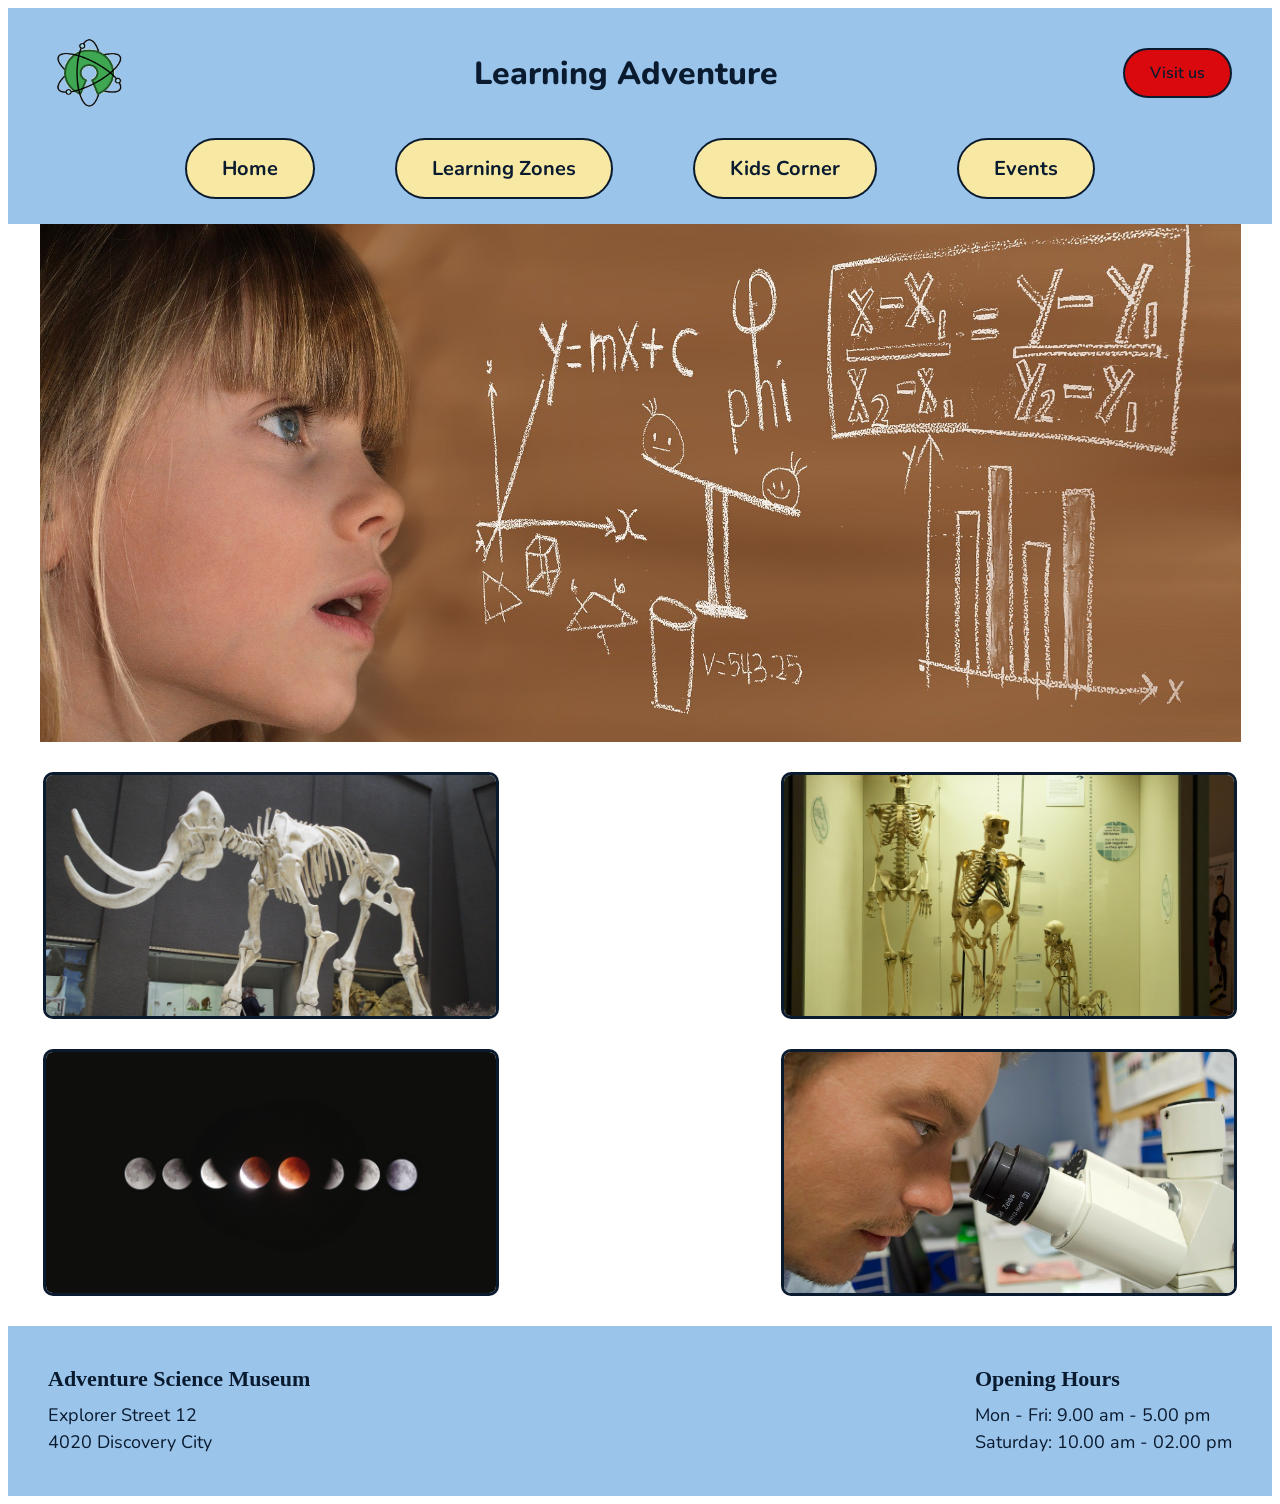
==== index.html @ d06a7a04 "update site" ====
<!DOCTYPE html>
<html lang="no">
<head>
    <meta charset="UTF-8">
    <title>Learning Adventure</title>

    <link rel="stylesheet" href="Styles/styles.css">
    <link rel="stylesheet" href="Styles/style-index.css">

    <link rel="preconnect" href="https://fonts.googleapis.com">
    <link rel="preconnect" href="https://fonts.gstatic.com" crossorigin>

    <link href="https://fonts.googleapis.com/css2?family=Nunito:wght@400;700;800&display=swap" rel="stylesheet">
    <link rel="icon" type="image/png" href="Images/favicon.ico">

</head>

<body>

<header class="main-header">

    <div class="top-row">
        <div class="logo">
    <img src="Images/Logo.png" alt="Logo for Learning Adventure">
</div>

        <h1>Learning Adventure</h1>

        <a href="Visit-us.html" class="visit-btn">Visit us</a>
    </div>

    <!-- Hamburger-knapp -->
    <input type="checkbox" id="menu-toggle">

    <label for="menu-toggle" class="hamburger">
        ☰
    </label>

    <!-- Navigasjon -->
    <nav class="nav-bar">
        <a href="index.html">Home</a>
        <a href="the-learning-zone.html">Learning Zones</a>
        <a href="kids-corner.html">Kids Corner</a>
        <a href="events.html">Events</a>
    </nav>

</header>
<div class="math-image">
    <img src="Images/Mathchild.jpg" alt="Math child learning image">
</div>
<div class="image-grid">

    <a href="the-learning-zone.html" class="grid-item">
        <img src="Images/mammoth.jpg" alt="Mammoth">
    </a>

    <a href="the-learning-zone.html" class="grid-item">
        <img src="Images/skeleton.jpg" alt="Skeleton">
    </a>

    <a href="the-learning-zone.html" class="grid-item">
        <img src="Images/celso.jpg" alt="Celso">
    </a>

    <a href="the-learning-zone.html" class="grid-item">
        <img src="Images/people.jpg" alt="People">
    </a>

</div>

</body>
<footer class="main-footer">

    <div class="footer-section">
        <h3>Adventure Science Museum</h3>
        <p>Explorer Street 12<br>
        4020 Discovery City</p>
    </div>

    <div class="footer-section">
        <h3>Opening Hours</h3>
        <p>Mon - Fri: 9.00 am - 5.00 pm<br>
        Saturday: 10.00 am - 02.00 pm</p>
    </div>

</footer>
</html>
---- Styles/styles.css ----
h1 {
    font-family: 'Nunito', sans-serif;
    font-weight: 800;
}

h2 {
    font-family: 'Nunito', sans-serif;
    font-weight: 700;
}

p,
a {
    font-family: 'Nunito', sans-serif;
    font-weight: 400;
}

/* Farger */
:root {
    --header-bg: #9AC4EA;
    --pill-bg: #F7E8A4;
    --text-color: #0A1A2F;
}

/* Hele headeren */
.main-header {
    background-color: var(--header-bg);
    color: var(--text-color);
    padding: 25px 40px;
    display: flex;
    flex-direction: column;
    gap: 25px;
}

/* Øverste rad */
.top-row {
    display: flex;
    justify-content: space-between;
    align-items: center;
}
.logo img {
    width: 80px;
    height: 80px;
    display: block;
}
/* Logo */
.logo {
    font-size: 24px;
    font-weight: 700;
}
@media (max-width: 768px) {

    .top-row {
        display: flex;
        justify-content: space-between;
        align-items: center;
    }

    .logo {
        margin-right: auto;
    }

    .logo img {
        width: 70px;
        height: auto;
    }

    .main-header h1 {
        display: none;
    }

    .visit-btn {
        display: none;
    }
}

/* H1 */
.main-header h1 {
    font-size: 32px;
    font-weight: 800;
    margin: 0;
}

/* Visit us-knapp */
.visit-btn {
    background-color: #D9090D;
    color: var(--text-color);
    padding: 12px 25px;
    border-radius: 50px;
    font-weight: 600;
    text-decoration: none;
    border: 2px solid var(--text-color);
}

/* Desktop-menyn */
.nav-bar {
    display: flex;
    justify-content: center;
    gap: 80px;
}

.nav-bar a {
    background-color: var(--pill-bg);
    color: var(--text-color);
    padding: 15px 35px;
    border-radius: 50px;
    font-size: 20px;
    font-weight: 700;
    text-decoration: none;
    border: 2px solid var(--text-color);
}

/* Skjuler checkboxen */
#menu-toggle {
    display: none;
}

/* Skjuler hamburger på desktop */
.hamburger {
    display: none;
}

/* MOBIL */
@media (max-width: 768px) {

    .top-row {
        flex-direction: column;
        gap: 15px;
        text-align: center;
    }

    .main-header {
        padding: 20px;
    }

    /* Viser hamburger */
    .hamburger {
        display: block;
        font-size: 2.5rem;
        cursor: pointer;
        text-align: center;
        color: var(--text-color);
        width: 100%;
        text-align: right;
        padding-right: 10px;
        box-sizing: border-box;
    }

    /* Skjuler vanlig meny */
    .nav-bar {
        display: none;
        flex-direction: column;
        align-items: center;
        gap: 20px;
        width: 100%;
        margin-top: 15px;
    }

    /* Viser meny når hamburger trykkes */
    #menu-toggle:checked + .hamburger + .nav-bar {
        display: flex;
    }

    .nav-bar a {
        width: 250px;
        text-align: center;
        font-size: 18px;
    }

    .visit-btn {
        width: 200px;
        text-align: center;
    }

    .main-header h1 {
        font-size: 28px;
    }
}

/* FOOTER */
.main-footer {
    background-color: #9AC4EA;
    color: var(--text-color);
    padding: 40px;
    display: flex;
    justify-content: space-between;
    align-items: flex-start;
    gap: 40px;
}

.footer-section {
    max-width: 300px;
}

.footer-section h3 {
    margin: 0 0 10px 0;
    font-size: 22px;
    font-weight: 800;
    color: var(--text-color);
}

.footer-section p {
    margin: 0;
    font-size: 18px;
    line-height: 1.5;
    color: var(--text-color);
}
---- Styles/style-index.css ----
.math-image img {
    width: 100%;
    height: auto;
    display: block;
    margin: 0 auto;
}

.image-grid {
    display: grid;
    grid-template-columns: 1fr;
    row-gap: 20px;
    margin: 30px auto;
    width: 100%;
}

.grid-item img {
    width: 100%;
    max-width: 450px;
    height: auto;
    aspect-ratio: 450 / 241;
    object-fit: cover;
    display: block;
    margin: 0 auto;
    border-radius: 10px;
    border: 3px solid #0A1A2F;
    transition: transform 0.2s ease;
}

.grid-item img:hover {
    transform: scale(1.03);
}

@media (min-width: 768px) {

    .math-image img {
        max-width: 1201px;
    }

    .image-grid {
        grid-template-columns: repeat(2, 1fr);
        column-gap: 50px;
        row-gap: 30px;
        max-width: 1000px;
    }
}

@media (min-width: 1200px) {

    .image-grid {
        max-width: 1201px;
        column-gap: 275px;
        row-gap: 30px;
    }

    .grid-item img {
        width: 450px;
        height: 241px;
    }
}
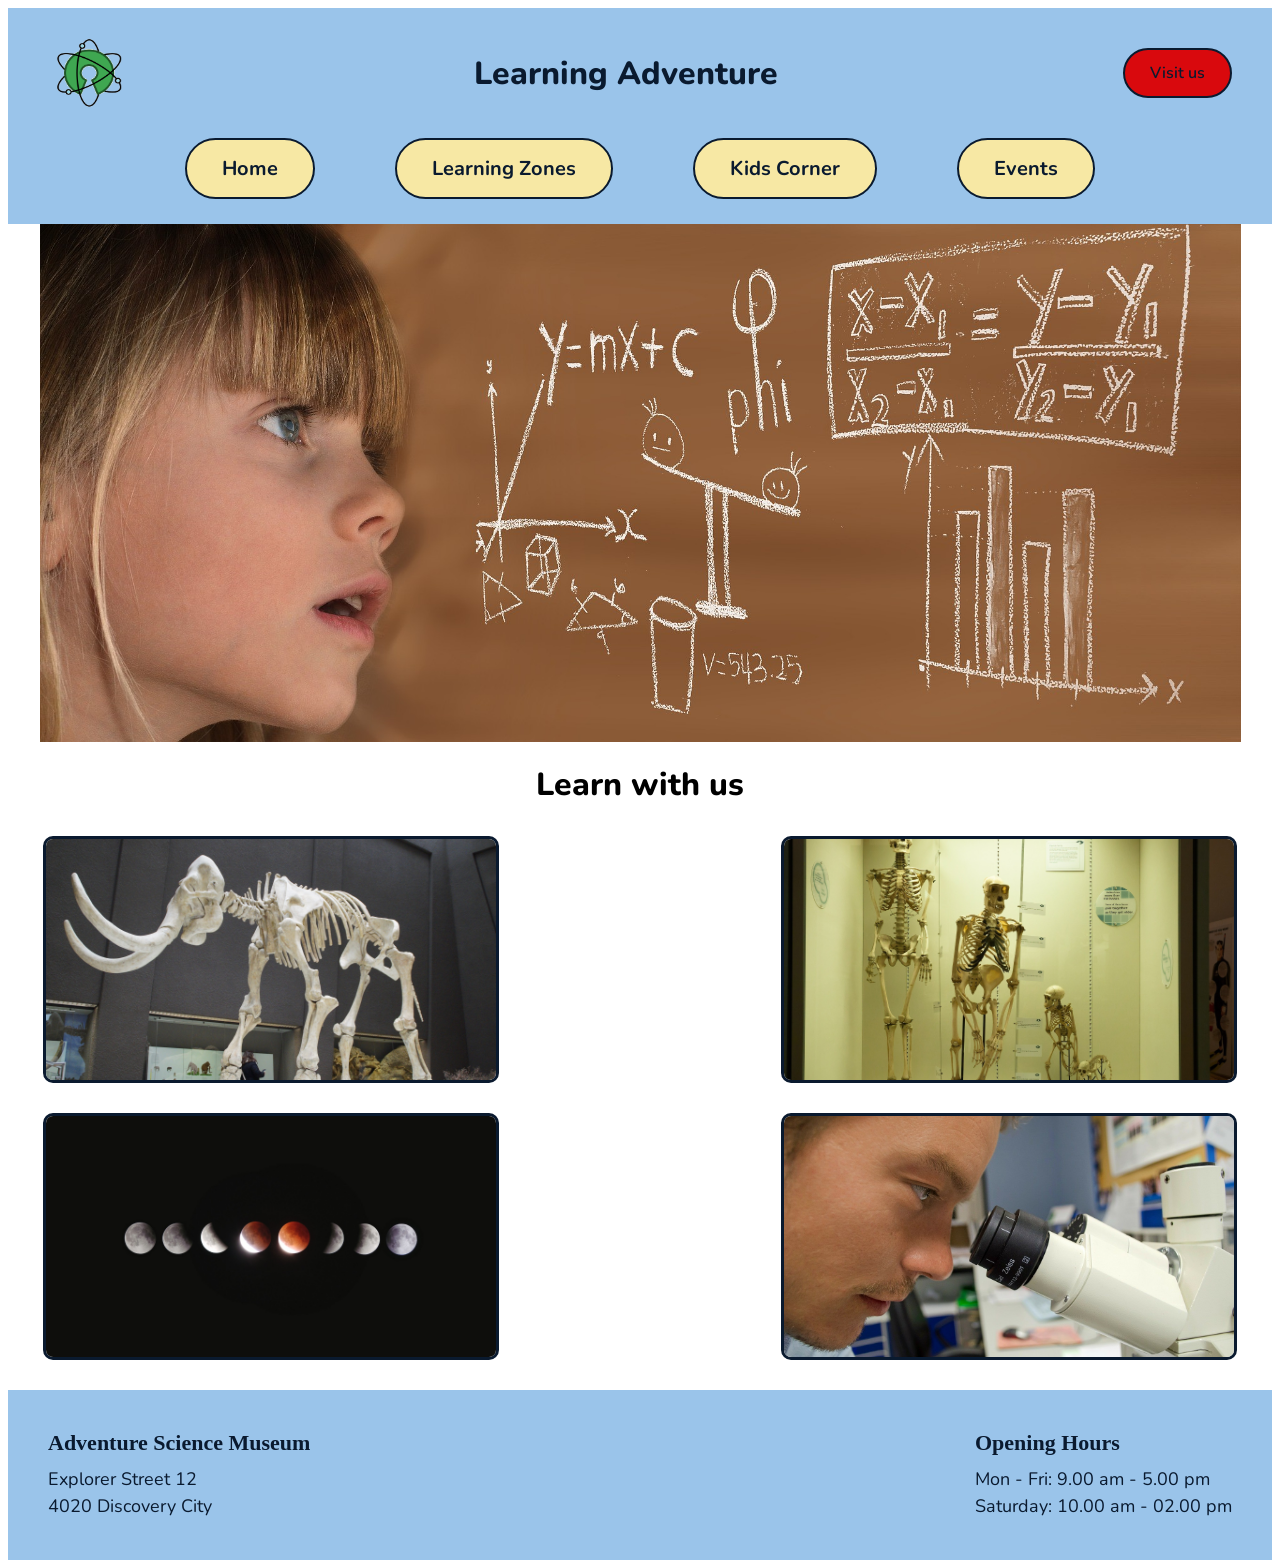
==== commit 73c5da62: "update site" ====
--- a/index.html
+++ b/index.html
@@ -22,7 +22,7 @@
     <div class="top-row">
         <div class="logo">
     <img src="Images/Logo.png" alt="Logo for Learning Adventure">
-</div>
+    </div>
 
         <h1>Learning Adventure</h1>
 
@@ -48,6 +48,7 @@
 <div class="math-image">
     <img src="Images/Mathchild.jpg" alt="Math child learning image">
 </div>
+<h1>Learn with us</h1>
 <div class="image-grid">
 
     <a href="the-learning-zone.html" class="grid-item">
--- a/Styles/styles.css
+++ b/Styles/styles.css
@@ -47,31 +47,7 @@
     font-size: 24px;
     font-weight: 700;
 }
-@media (max-width: 768px) {
 
-    .top-row {
-        display: flex;
-        justify-content: space-between;
-        align-items: center;
-    }
-
-    .logo {
-        margin-right: auto;
-    }
-
-    .logo img {
-        width: 70px;
-        height: auto;
-    }
-
-    .main-header h1 {
-        display: none;
-    }
-
-    .visit-btn {
-        display: none;
-    }
-}
 
 /* H1 */
 .main-header h1 {
@@ -79,7 +55,9 @@
     font-weight: 800;
     margin: 0;
 }
-
+h1 {
+    text-align: center;
+}
 /* Visit us-knapp */
 .visit-btn {
     background-color: #D9090D;
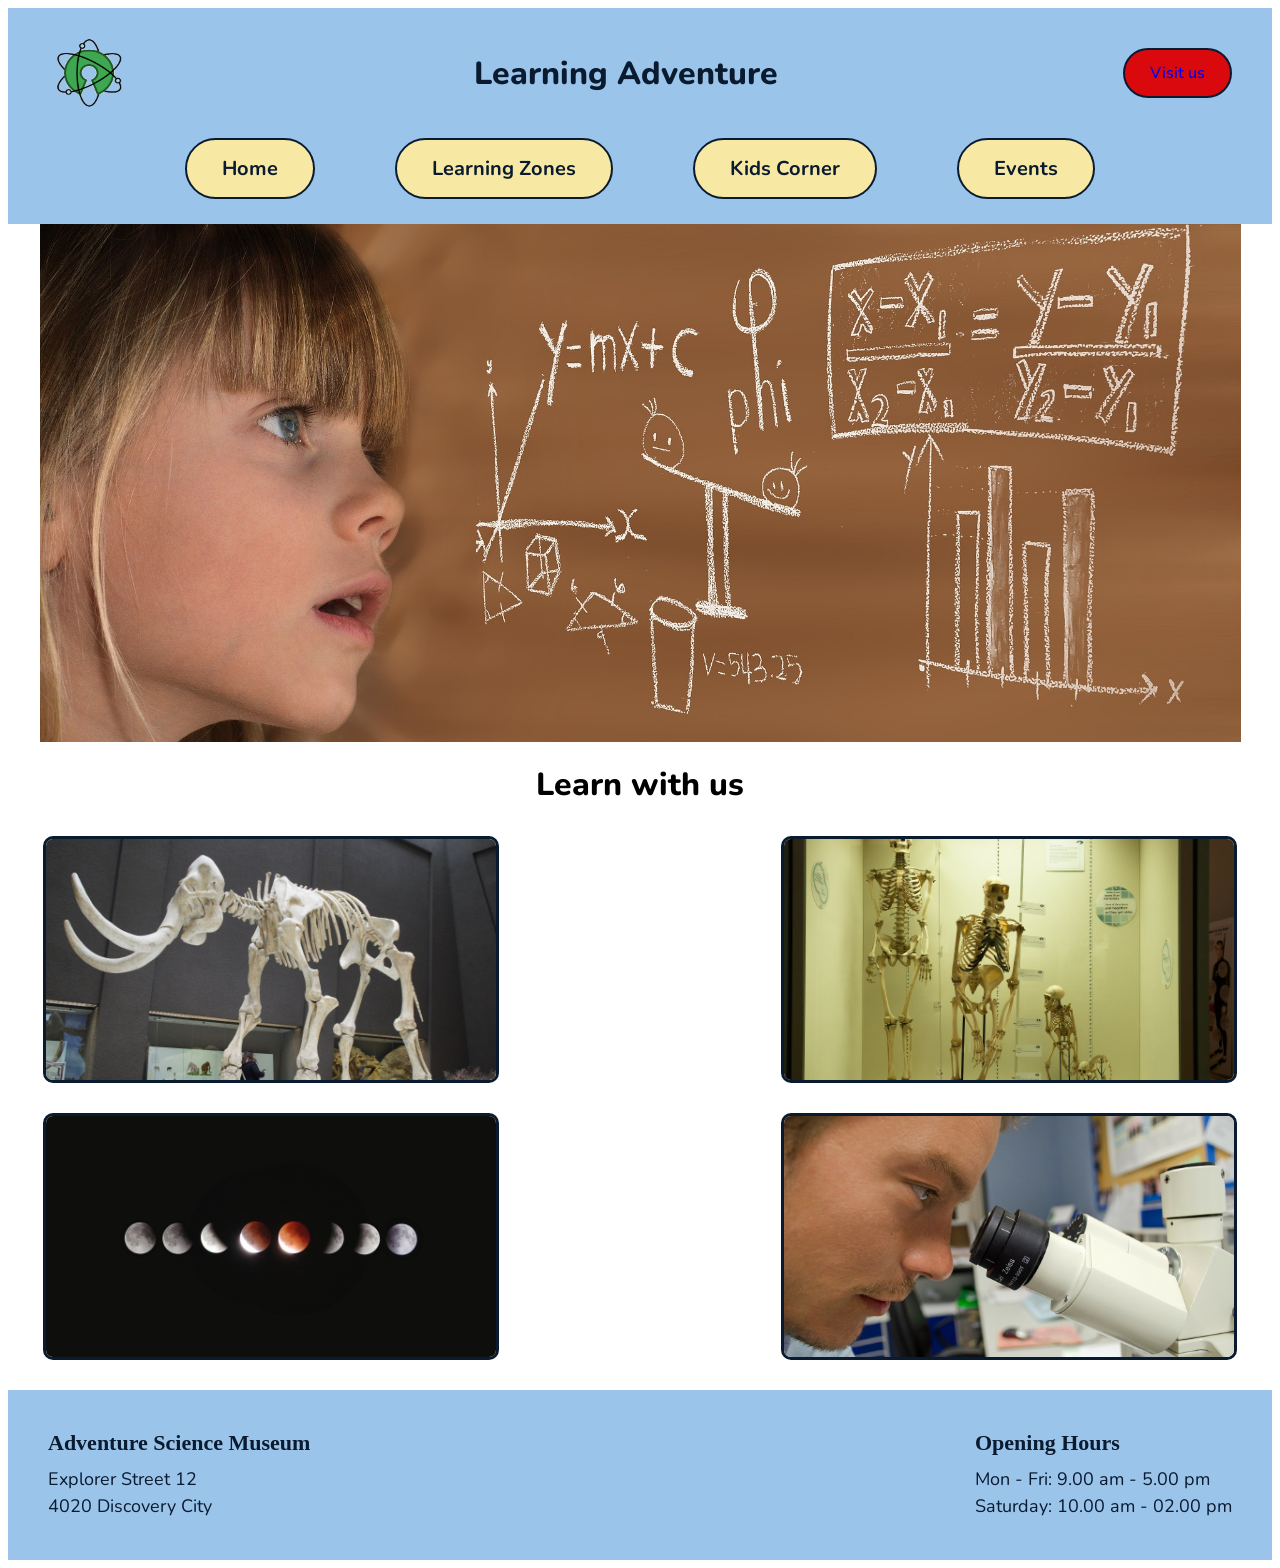
==== commit e456e268: "becoming compliant with Wave" ====
--- a/index.html
+++ b/index.html
@@ -46,25 +46,25 @@
 
 </header>
 <div class="math-image">
-    <img src="Images/Mathchild.jpg" alt="Math child learning image">
+    <img src="Images/Mathchild.jpg" alt="A child is looking at a math problem on a blackboard">
 </div>
 <h1>Learn with us</h1>
 <div class="image-grid">
 
     <a href="the-learning-zone.html" class="grid-item">
-        <img src="Images/mammoth.jpg" alt="Mammoth">
+        <img src="Images/mammoth.jpg" alt="A mammoth in the prehistoric era">
     </a>
 
     <a href="the-learning-zone.html" class="grid-item">
-        <img src="Images/skeleton.jpg" alt="Skeleton">
+        <img src="Images/skeleton.jpg" alt="A fossilized skeleton">
     </a>
 
     <a href="the-learning-zone.html" class="grid-item">
-        <img src="Images/celso.jpg" alt="Celso">
+        <img src="Images/celso.jpg" alt="the phases of the moon">
     </a>
 
     <a href="the-learning-zone.html" class="grid-item">
-        <img src="Images/people.jpg" alt="People">
+        <img src="Images/people.jpg" alt="a person looking through a microscope">
     </a>
 
 </div>
--- a/Styles/styles.css
+++ b/Styles/styles.css
@@ -61,7 +61,7 @@
 /* Visit us-knapp */
 .visit-btn {
     background-color: #D9090D;
-    color: var(--text-color);
+    color: FFF8E7(--text-color);
     padding: 12px 25px;
     border-radius: 50px;
     font-weight: 600;
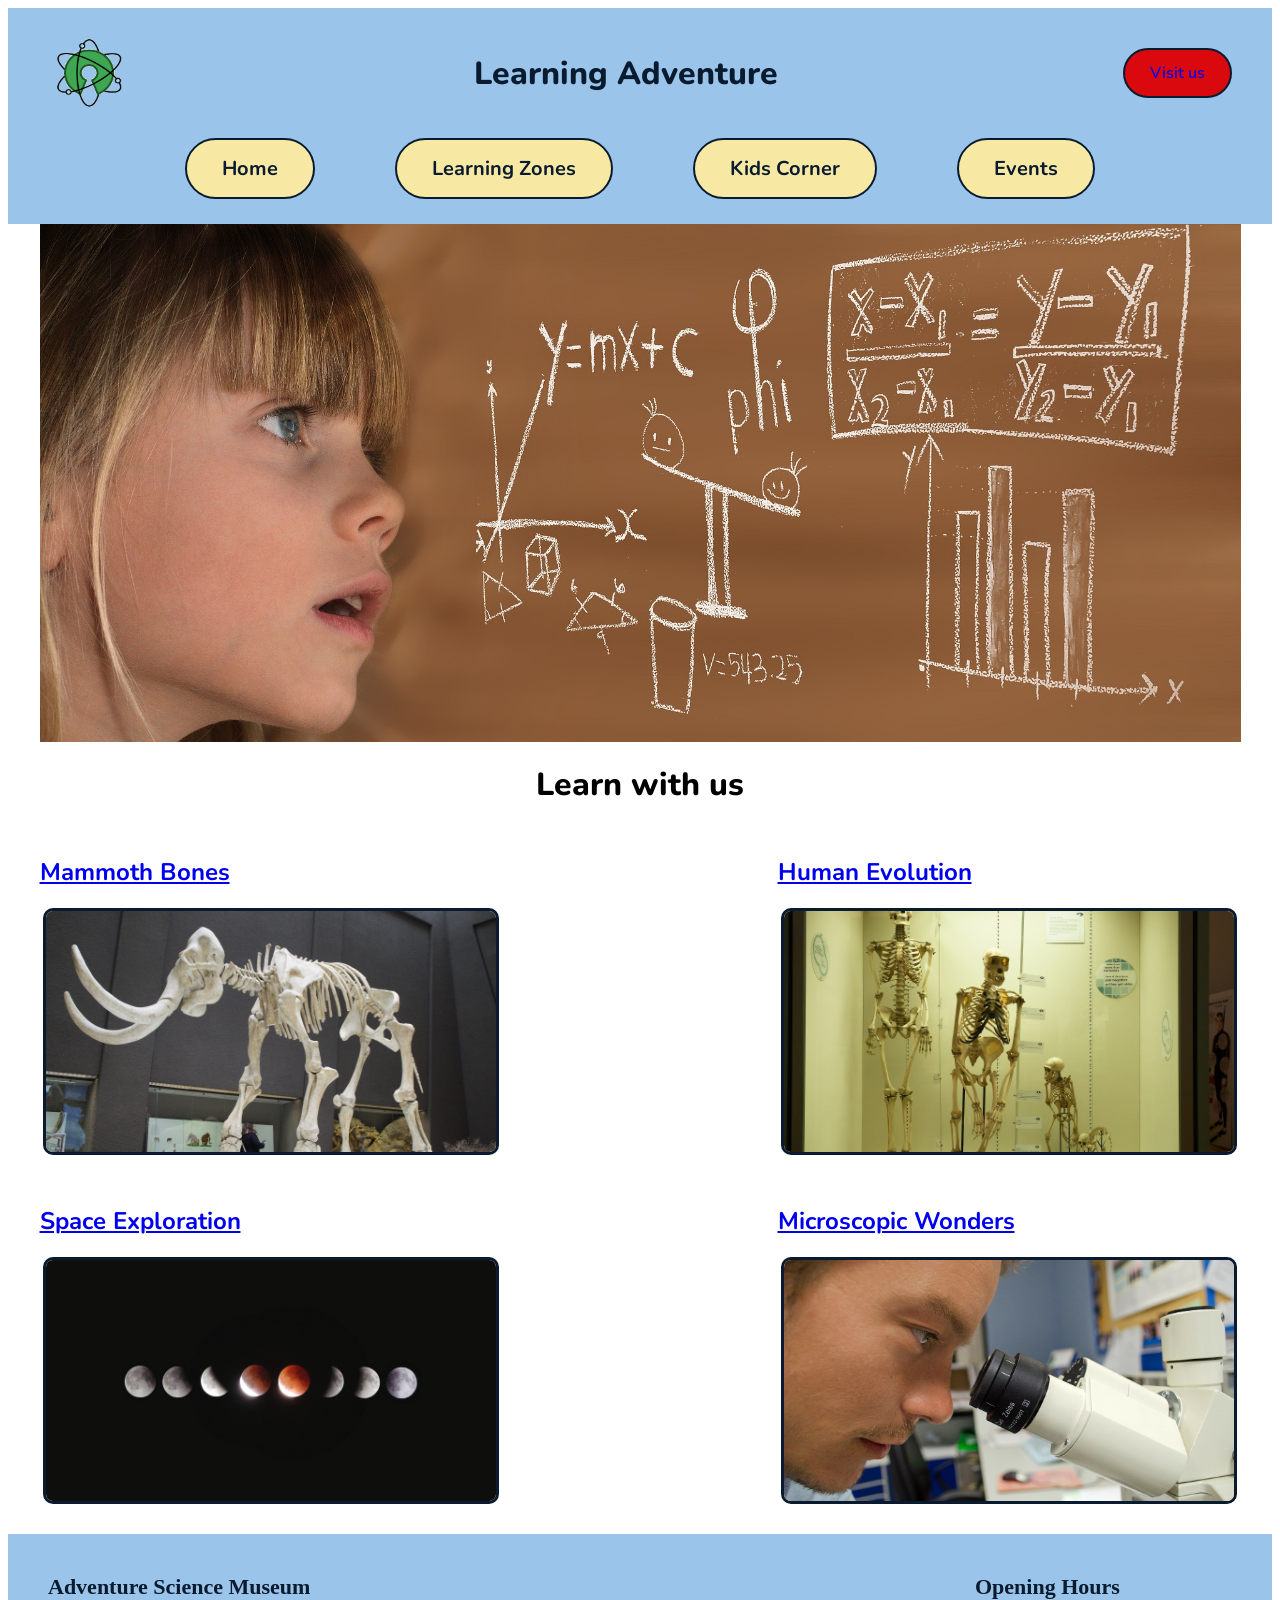
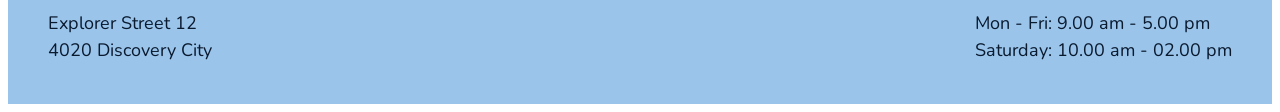
==== commit e09d1664: "more compliance with nu html checker" ====
--- a/index.html
+++ b/index.html
@@ -52,18 +52,22 @@
 <div class="image-grid">
 
     <a href="the-learning-zone.html" class="grid-item">
+         <h2>Mammoth Bones</h2>
         <img src="Images/mammoth.jpg" alt="A mammoth in the prehistoric era">
     </a>
 
     <a href="the-learning-zone.html" class="grid-item">
+          <h2>Human Evolution</h2>
         <img src="Images/skeleton.jpg" alt="A fossilized skeleton">
     </a>
 
     <a href="the-learning-zone.html" class="grid-item">
+           <h2>Space Exploration</h2>
         <img src="Images/celso.jpg" alt="the phases of the moon">
     </a>
 
     <a href="the-learning-zone.html" class="grid-item">
+        <h2>Microscopic Wonders</h2>
         <img src="Images/people.jpg" alt="a person looking through a microscope">
     </a>
 
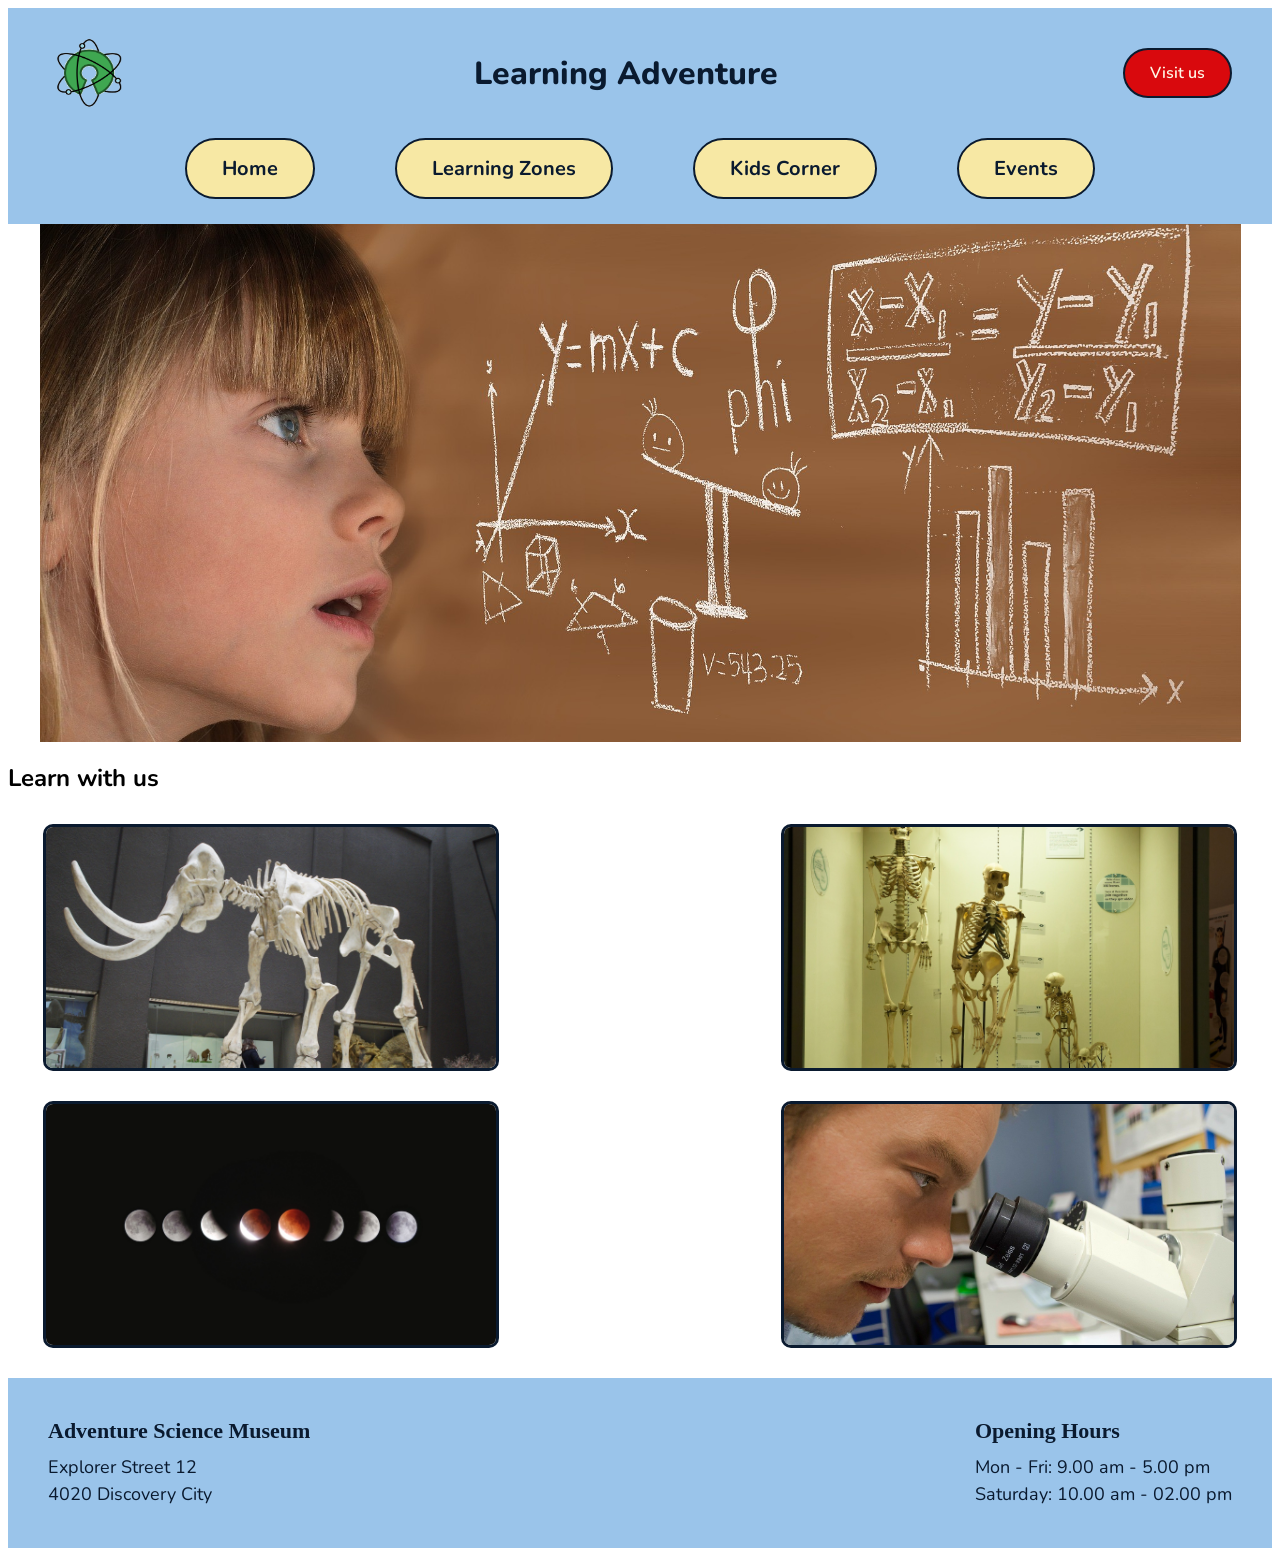
==== commit a193cb27: "better use for h2" ====
--- a/index.html
+++ b/index.html
@@ -48,32 +48,27 @@
 <div class="math-image">
     <img src="Images/Mathchild.jpg" alt="A child is looking at a math problem on a blackboard">
 </div>
-<h1>Learn with us</h1>
+<h2>Learn with us</h2>
 <div class="image-grid">
 
     <a href="the-learning-zone.html" class="grid-item">
-         <h2>Mammoth Bones</h2>
         <img src="Images/mammoth.jpg" alt="A mammoth in the prehistoric era">
     </a>
 
     <a href="the-learning-zone.html" class="grid-item">
-          <h2>Human Evolution</h2>
         <img src="Images/skeleton.jpg" alt="A fossilized skeleton">
     </a>
 
     <a href="the-learning-zone.html" class="grid-item">
-           <h2>Space Exploration</h2>
         <img src="Images/celso.jpg" alt="the phases of the moon">
     </a>
 
     <a href="the-learning-zone.html" class="grid-item">
-        <h2>Microscopic Wonders</h2>
         <img src="Images/people.jpg" alt="a person looking through a microscope">
     </a>
 
 </div>
 
-</body>
 <footer class="main-footer">
 
     <div class="footer-section">
@@ -89,4 +84,5 @@
     </div>
 
 </footer>
+</body>
 </html>
--- a/Styles/styles.css
+++ b/Styles/styles.css
@@ -14,14 +14,12 @@
     font-weight: 400;
 }
 
-/* Farger */
 :root {
     --header-bg: #9AC4EA;
     --pill-bg: #F7E8A4;
     --text-color: #0A1A2F;
 }
 
-/* Hele headeren */
 .main-header {
     background-color: var(--header-bg);
     color: var(--text-color);
@@ -31,7 +29,6 @@
     gap: 25px;
 }
 
-/* Øverste rad */
 .top-row {
     display: flex;
     justify-content: space-between;
@@ -42,14 +39,13 @@
     height: 80px;
     display: block;
 }
-/* Logo */
+
 .logo {
     font-size: 24px;
     font-weight: 700;
 }
 
 
-/* H1 */
 .main-header h1 {
     font-size: 32px;
     font-weight: 800;
@@ -58,10 +54,10 @@
 h1 {
     text-align: center;
 }
-/* Visit us-knapp */
+
 .visit-btn {
     background-color: #D9090D;
-    color: FFF8E7(--text-color);
+    color: #FFF8E7;
     padding: 12px 25px;
     border-radius: 50px;
     font-weight: 600;
@@ -69,7 +65,20 @@
     border: 2px solid var(--text-color);
 }
 
-/* Desktop-menyn */
+.visit-btn:hover {
+    background-color: #A80707;
+}
+
+.visit-btn:active {
+    background-color: #0A1A2F;
+    color: #FFF8E7;
+}
+
+.visit-btn:focus {
+    outline: 4px solid #F7E8A4;
+    outline-offset: 3px;
+}
+
 .nav-bar {
     display: flex;
     justify-content: center;
@@ -87,17 +96,17 @@
     border: 2px solid var(--text-color);
 }
 
-/* Skjuler checkboxen */
+
 #menu-toggle {
     display: none;
 }
 
-/* Skjuler hamburger på desktop */
+
 .hamburger {
     display: none;
 }
 
-/* MOBIL */
+
 @media (max-width: 768px) {
 
     .top-row {
@@ -110,7 +119,7 @@
         padding: 20px;
     }
 
-    /* Viser hamburger */
+   
     .hamburger {
         display: block;
         font-size: 2.5rem;
@@ -123,7 +132,7 @@
         box-sizing: border-box;
     }
 
-    /* Skjuler vanlig meny */
+  
     .nav-bar {
         display: none;
         flex-direction: column;
@@ -133,7 +142,7 @@
         margin-top: 15px;
     }
 
-    /* Viser meny når hamburger trykkes */
+  
     #menu-toggle:checked + .hamburger + .nav-bar {
         display: flex;
     }
@@ -154,7 +163,7 @@
     }
 }
 
-/* FOOTER */
+
 .main-footer {
     background-color: #9AC4EA;
     color: var(--text-color);
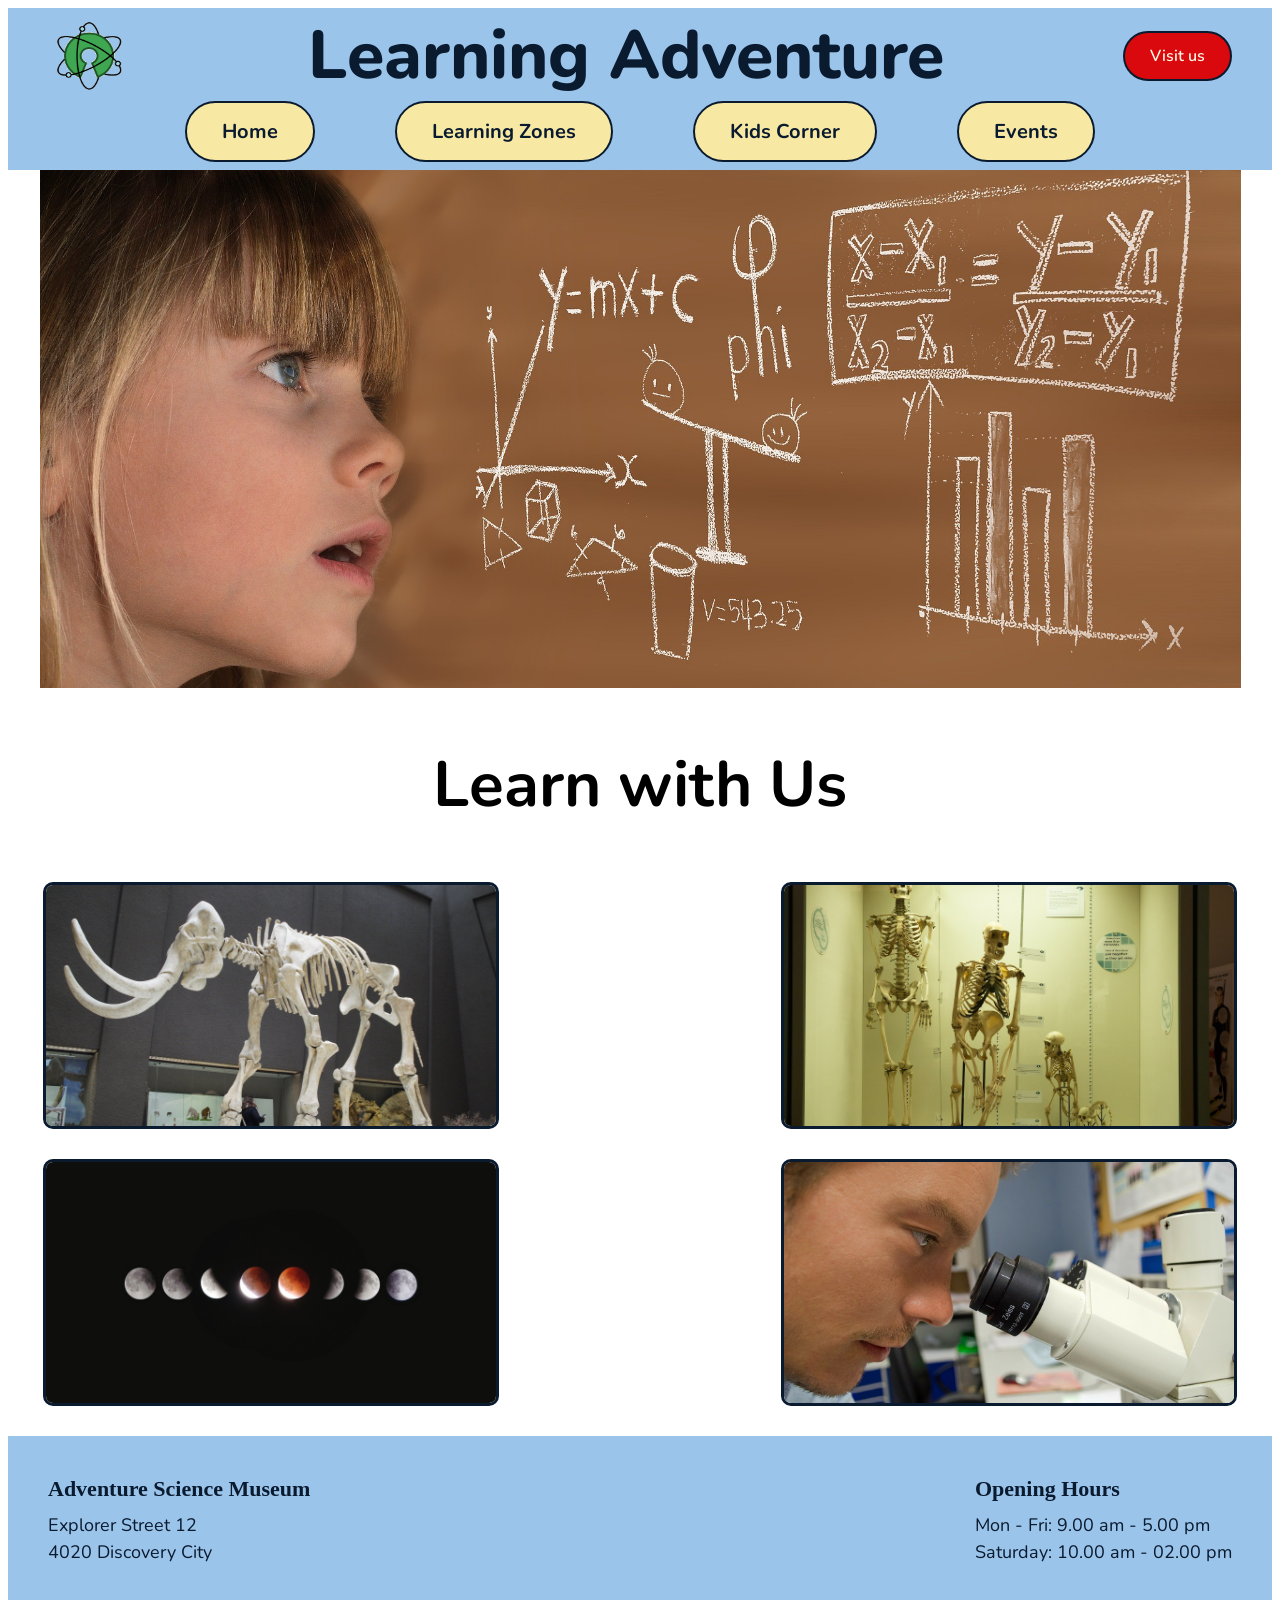
==== commit f16c17a0: "some asjustments to css" ====
--- a/index.html
+++ b/index.html
@@ -48,7 +48,9 @@
 <div class="math-image">
     <img src="Images/Mathchild.jpg" alt="A child is looking at a math problem on a blackboard">
 </div>
-<h2>Learn with us</h2>
+<div class="heading">
+    <h2>Learn with Us</h2>
+</div>
 <div class="image-grid">
 
     <a href="the-learning-zone.html" class="grid-item">
--- a/Styles/styles.css
+++ b/Styles/styles.css
@@ -1,6 +1,18 @@
 h1 {
     font-family: 'Nunito', sans-serif;
+
+}
+.main-header h1 {
+    font-size: 68px;
     font-weight: 800;
+    margin: 0;
+    line-height: 1;
+    font-family: 'Nunito', sans-serif;
+}
+@media (min-width: 1200px) {
+    h1 {
+        font-size: 96px;
+    }
 }
 
 h2 {
@@ -23,10 +35,10 @@
 .main-header {
     background-color: var(--header-bg);
     color: var(--text-color);
-    padding: 25px 40px;
+    padding: 8px 40px;
     display: flex;
     flex-direction: column;
-    gap: 25px;
+    gap: 5px;
 }
 
 .top-row {
@@ -46,11 +58,6 @@
 }
 
 
-.main-header h1 {
-    font-size: 32px;
-    font-weight: 800;
-    margin: 0;
-}
 h1 {
     text-align: center;
 }
@@ -162,7 +169,16 @@
         font-size: 28px;
     }
 }
-
+.heading h2 {
+    text-align: center;
+    font-size: 36px;
+}
+
+@media (min-width: 768px) {
+    .heading h2 {
+        font-size: 64px;
+    }
+}
 
 .main-footer {
     background-color: #9AC4EA;
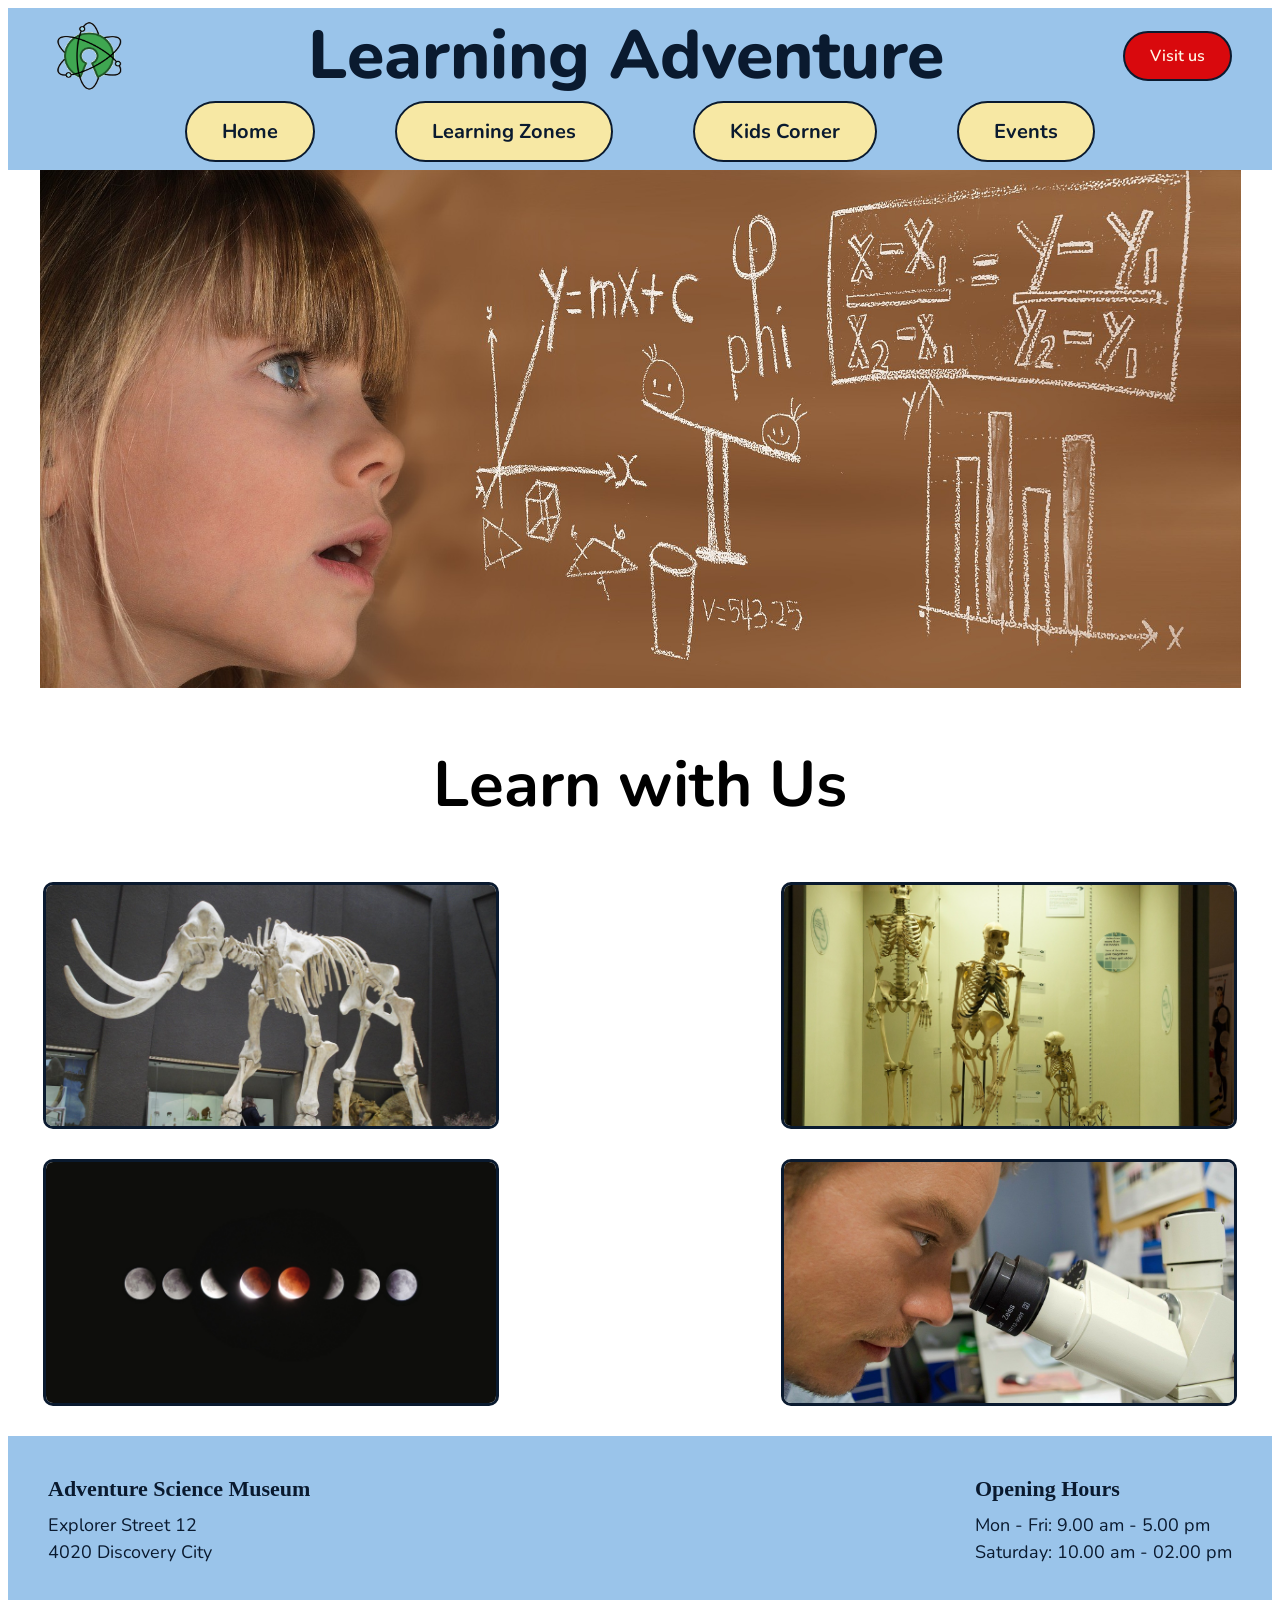
==== commit c16f6284: "some more ajustments" ====
--- a/index.html
+++ b/index.html
@@ -10,7 +10,7 @@
     <link rel="preconnect" href="https://fonts.googleapis.com">
     <link rel="preconnect" href="https://fonts.gstatic.com" crossorigin>
 
-    <link href="https://fonts.googleapis.com/css2?family=Nunito:wght@400;700;800&display=swap" rel="stylesheet">
+    <link href="https://fonts.googleapis.com/css2?family=Nunito:wght@400;700;800&display=swap" rel="stylesheet"> 
     <link rel="icon" type="image/png" href="Images/favicon.ico">
 
 </head>
